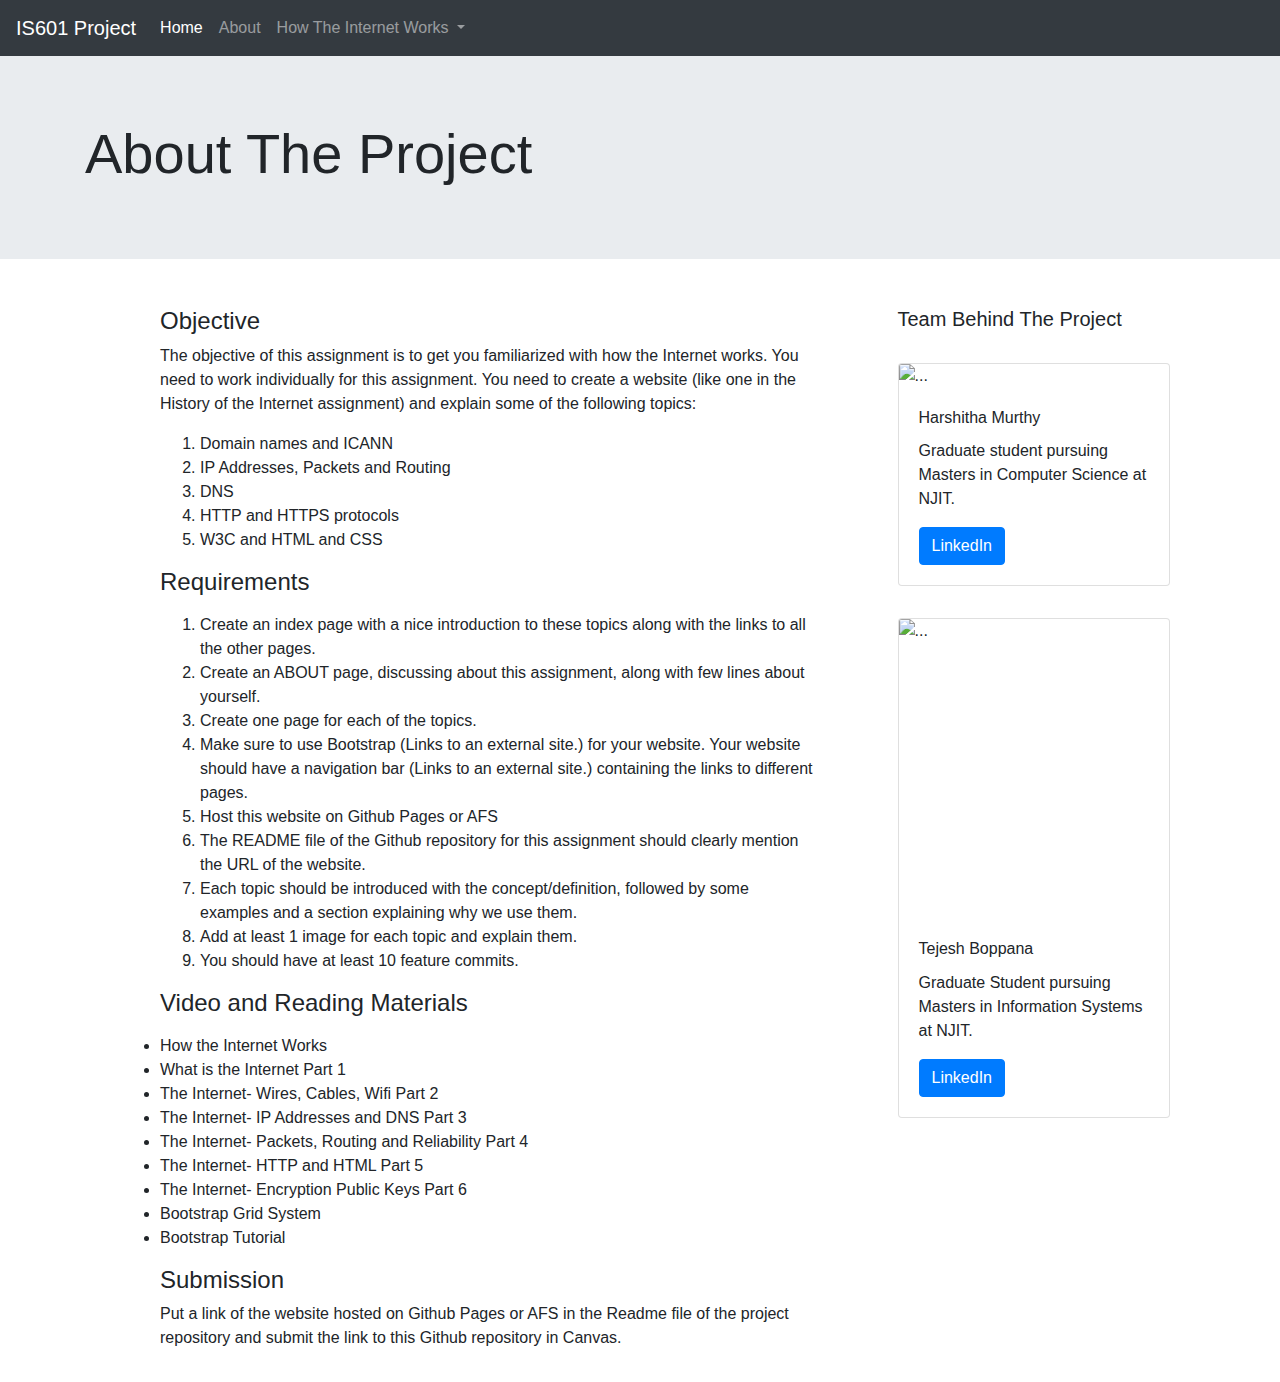
==== docs/aboutpage.html @ b7d19b01 "Feature:Added about.html" ====
<!DOCTYPE html>
<html lang="en">
<head>
    <meta charset="UTF-8">
    <title>How The Internet Works</title>
    <!-- Bootstrap CSS -->
    <link rel="stylesheet" href="https://stackpath.bootstrapcdn.com/bootstrap/4.5.2/css/bootstrap.min.css"
          integrity="sha384-JcKb8q3iqJ61gNV9KGb8thSsNjpSL0n8PARn9HuZOnIxN0hoP+VmmDGMN5t9UJ0Z" crossorigin="anonymous">
    <link rel="stylesheet" href="css/bootstrap.css">
    <link rel="stylesheet" href="about.css"/>
</head>
<body>
<nav class="navbar navbar-expand-lg navbar-dark bg-dark">
    <a class="navbar-brand" href="index.html">IS601 Project</a>
    <button class="navbar-toggler" type="button" data-toggle="collapse" data-target="#navbarSupportedContent"
            aria-controls="navbarSupportedContent" aria-expanded="false" aria-label="Toggle navigation">
        <span class="navbar-toggler-icon"></span>
    </button>

    <div class="collapse navbar-collapse" id="navbarSupportedContent">
        <ul class="navbar-nav mr-auto">
            <li class="nav-item active">
                <a class="nav-link" href="index.html">Home</a>
            </li>
            <li>
                <a class="nav-link" href="aboutpage.html">About</a>
            </li>

            <li class="nav-item dropdown">
                <a class="nav-link dropdown-toggle" href="#" id="navbarDropdown2" role="button" data-toggle="dropdown"
                   aria-haspopup="true" aria-expanded="false">
                    How The Internet Works
                </a>
                <div class="dropdown-menu" aria-labelledby="navbarDropdown">
                    <a class="dropdown-item" href="Domain_Names_ICANN.html">Domain Names and ICANN</a>
                    <a class="dropdown-item" href="IP_Add_Packet_Routing.html">IP Addresses, Packets and
                        Routing</a>
                    <a class="dropdown-item" href="DNS.html">DNS</a>
                    <a class="dropdown-item" href="HTTP_HTTPS_Protocols.html">HTTP and HTTPS Protocols</a>
                    <a class="dropdown-item" href="W3C_HTML_CSS.html">W3C and HTML and CSS</a>
                </div>
            </li>
        </ul>
    </div>
</nav>
<div class="jumbotron jumbotron-fluid" id="aboutJumbotron">
    <div class="container">
        <h1 class="display-4">About The Project</h1>
    </div>
</div>
<div class="bd-example" style="padding:1rem; margin-left:6rem">
    <div class="row">
        <div class="col-7" style="margin-left:3rem">
            <div data-spy="scroll" data-target="#list-example" data-offset="0" class="scrollspy-example">
                <h4 id="list-item-1">Objective</h4>
                <p>
                    The objective of this assignment is to get you familiarized with how the Internet works. You need to
                    work
                    individually for this assignment. You need to create a website (like one in the History of the
                    Internet
                    assignment) and explain some of the following topics:
                <ol>
                    <li>Domain names and ICANN</li>
                    <li>IP Addresses, Packets and Routing</li>
                    <li>DNS</li>
                    <li>HTTP and HTTPS protocols</li>
                    <li>W3C and HTML and CSS</li>
                </ol>
                </p>
                <h4 id="list-item-2">Requirements</h4>
                <p>
                <ol>
                    <li>Create an index page with a nice introduction to these topics along with the links to all the
                        other pages.
                    </li>
                    <li>Create an ABOUT page, discussing about this assignment, along with few lines about yourself.
                    </li>
                    <li>Create one page for each of the topics.</li>
                    <li>Make sure to use Bootstrap (Links to an external site.) for your website. Your website should
                        have a
                        navigation bar (Links to an external site.) containing the links to different pages.
                    </li>
                    <li>Host this website on Github Pages or AFS</li>
                    <li>The README file of the Github repository for this assignment should clearly mention the URL of
                        the
                        website.
                    </li>
                    <li>Each topic should be introduced with the concept/definition, followed by some examples and a
                        section
                        explaining why we use them.
                    </li>
                    <li>Add at least 1 image for each topic and explain them.</li>
                    <li>You should have at least 10 feature commits.</li>
                </ol>
                </p>
                <h4 id="list-item-3">Video and Reading Materials</h4>
                <p>
                <li>How the Internet Works</li>
                <li>What is the Internet Part 1</li>
                <li>The Internet- Wires, Cables, Wifi Part 2</li>
                <li>The Internet- IP Addresses and DNS Part 3</li>
                <li>The Internet- Packets, Routing and Reliability Part 4</li>
                <li>The Internet- HTTP and HTML Part 5</li>
                <li>The Internet- Encryption Public Keys Part 6</li>
                <li>Bootstrap Grid System</li>
                <li>Bootstrap Tutorial</li>
                </p>
                <h4 id="list-item-4">Submission</h4>
                <p>
                    Put a link of the website hosted on Github Pages or AFS in the Readme file of the project repository
                    and submit
                    the link to this Github repository in Canvas.
                </p>
            </div>
        </div>
        <div class="col-4">
            <h5 class="card-title" style="margin-left:3rem;">Team Behind The Project</h5>

            <div class="card" style="width:17rem; margin-left:3rem; margin-top:2rem">

                <img src="images/pic1.jpg"
                     class="card-img-top" alt="...">
                <div class="card-body">

                    <h6 class="card-title">Harshitha Murthy</h6>
                    <p class="card-text">Graduate student pursuing Masters in Computer Science at NJIT.</p>
                    <a href="https://www.linkedin.com/in/harshitha-s-murthy-2a7755181/" class="btn btn-primary">LinkedIn</a>

                </div>
            </div>
             <div class="card" style="width:17rem; margin-left:3rem; margin-top:2rem">
                <img src="images/pic2.jpeg" style="height: 300px"
                     class="card-img-top" alt="...">
                <div class="card-body">
                    <h6 class="card-title">Tejesh Boppana</h6>
                    <p class="card-text">Graduate Student pursuing Masters in Information Systems at NJIT.</p>
                    <a href="https://www.linkedin.com/in/tejesh-boppana-05285317a/" class="btn btn-primary">LinkedIn</a>

                </div>
            </div>
        </div>
    </div>
</div>

<script src="https://code.jquery.com/jquery-3.5.1.slim.min.js"
        integrity="sha384-DfXdz2htPH0lsSSs5nCTpuj/zy4C+OGpamoFVy38MVBnE+IbbVYUew+OrCXaRkfj"
        crossorigin="anonymous"></script>
<script src="https://cdn.jsdelivr.net/npm/popper.js@1.16.1/dist/umd/popper.min.js"
        integrity="sha384-9/reFTGAW83EW2RDu2S0VKaIzap3H66lZH81PoYlFhbGU+6BZp6G7niu735Sk7lN"
        crossorigin="anonymous"></script>
<script src="https://stackpath.bootstrapcdn.com/bootstrap/4.5.2/js/bootstrap.min.js"
        integrity="sha384-B4gt1jrGC7Jh4AgTPSdUtOBvfO8shuf57BaghqFfPlYxofvL8/KUEfYiJOMMV+rV"
        crossorigin="anonymous"></script>
</body>
</html>
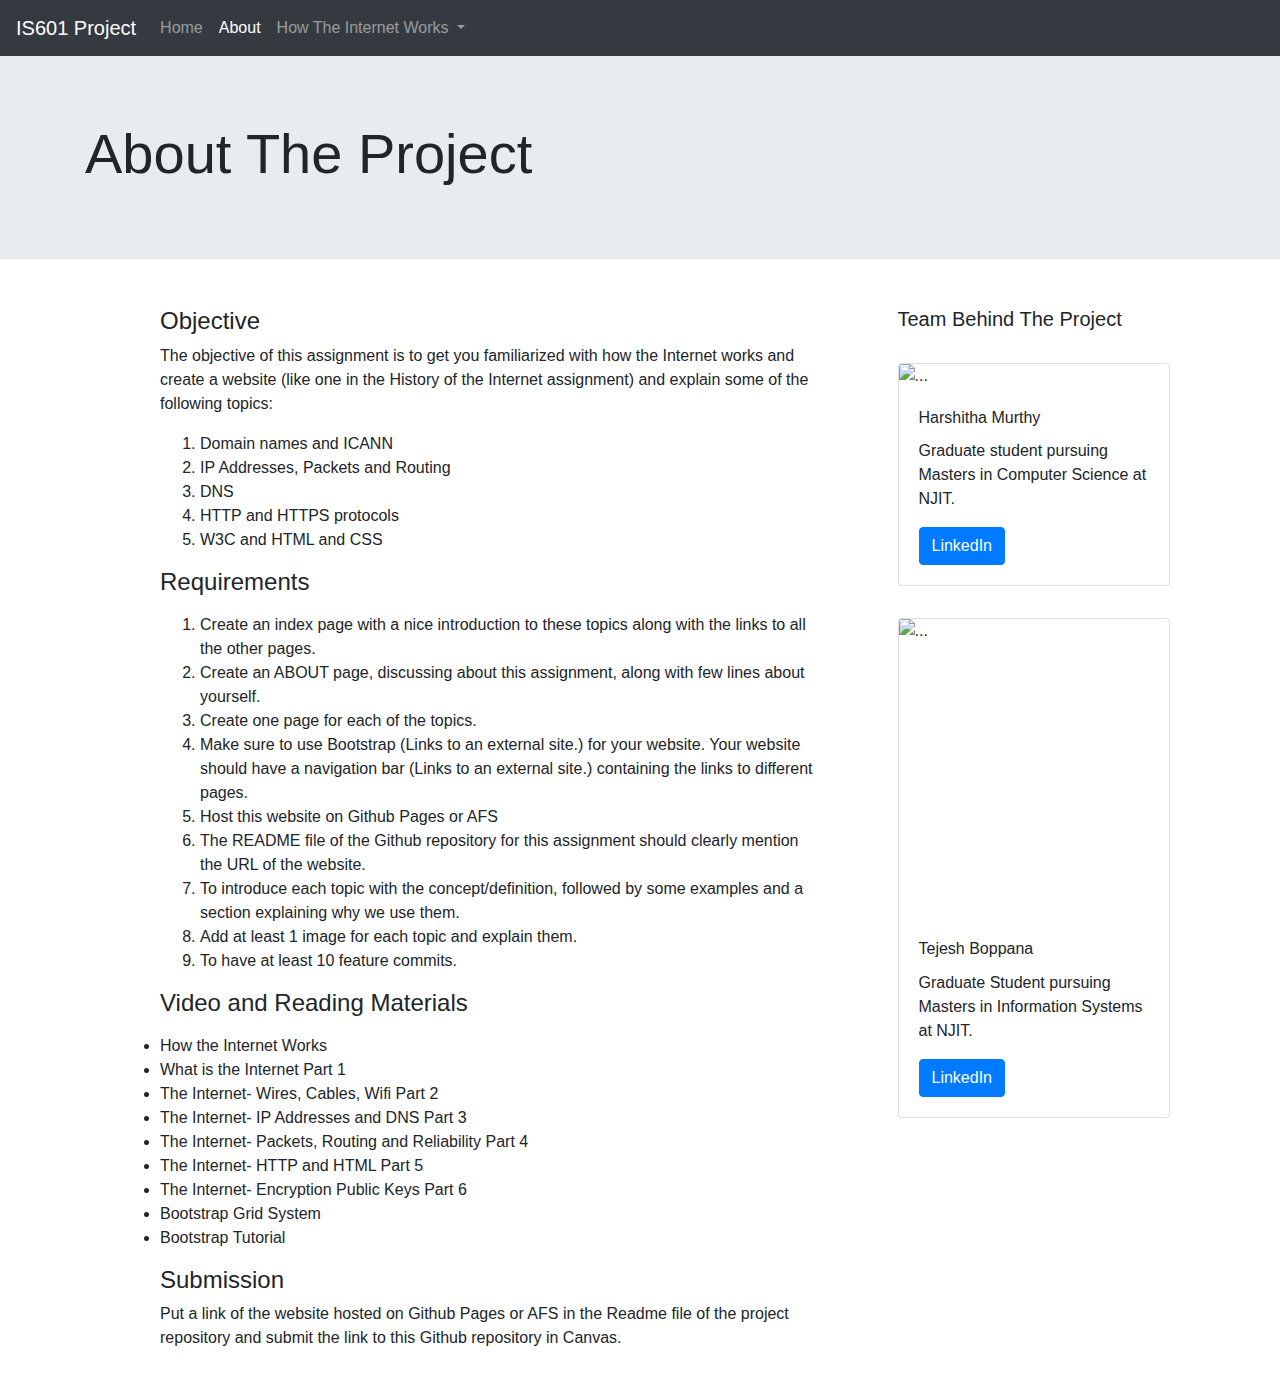
==== commit aa857f54: "Merge e756a7fc13f679ad50005ce9a84f95709f9dcb24 into 73060a28852ae5e08dc0e1b02fa0442273e4290e" ====
--- a/docs/aboutpage.html
+++ b/docs/aboutpage.html
@@ -19,10 +19,10 @@
 
     <div class="collapse navbar-collapse" id="navbarSupportedContent">
         <ul class="navbar-nav mr-auto">
-            <li class="nav-item active">
+            <li>
                 <a class="nav-link" href="index.html">Home</a>
             </li>
-            <li>
+            <li class="nav-item active">
                 <a class="nav-link" href="aboutpage.html">About</a>
             </li>
 
@@ -54,9 +54,7 @@
             <div data-spy="scroll" data-target="#list-example" data-offset="0" class="scrollspy-example">
                 <h4 id="list-item-1">Objective</h4>
                 <p>
-                    The objective of this assignment is to get you familiarized with how the Internet works. You need to
-                    work
-                    individually for this assignment. You need to create a website (like one in the History of the
+                    The objective of this assignment is to get you familiarized with how the Internet works and create a website (like one in the History of the
                     Internet
                     assignment) and explain some of the following topics:
                 <ol>
@@ -70,8 +68,7 @@
                 <h4 id="list-item-2">Requirements</h4>
                 <p>
                 <ol>
-                    <li>Create an index page with a nice introduction to these topics along with the links to all the
-                        other pages.
+                    <li>Create an index page with a nice introduction to these topics along with the links to all the other pages.
                     </li>
                     <li>Create an ABOUT page, discussing about this assignment, along with few lines about yourself.
                     </li>
@@ -85,12 +82,12 @@
                         the
                         website.
                     </li>
-                    <li>Each topic should be introduced with the concept/definition, followed by some examples and a
+                    <li>To introduce each topic with the concept/definition, followed by some examples and a
                         section
                         explaining why we use them.
                     </li>
                     <li>Add at least 1 image for each topic and explain them.</li>
-                    <li>You should have at least 10 feature commits.</li>
+                    <li>To have at least 10 feature commits.</li>
                 </ol>
                 </p>
                 <h4 id="list-item-3">Video and Reading Materials</h4>
